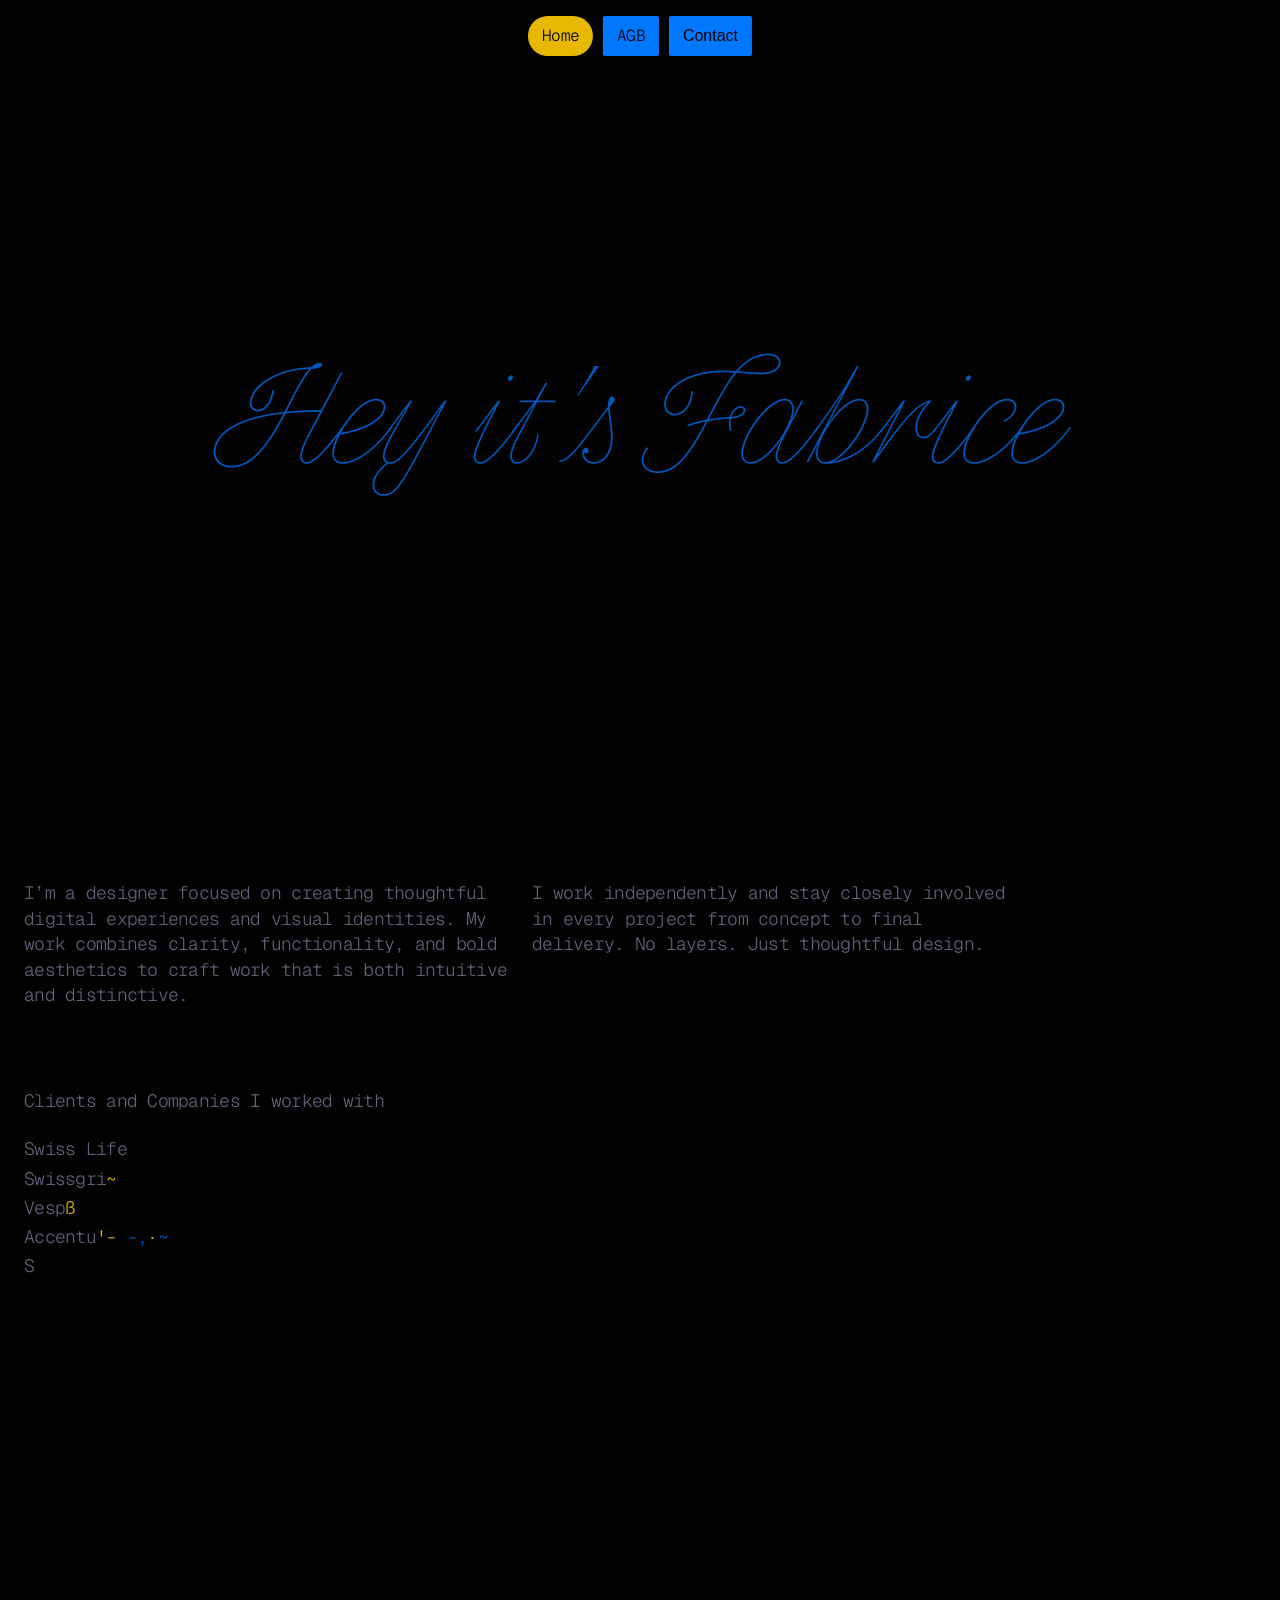
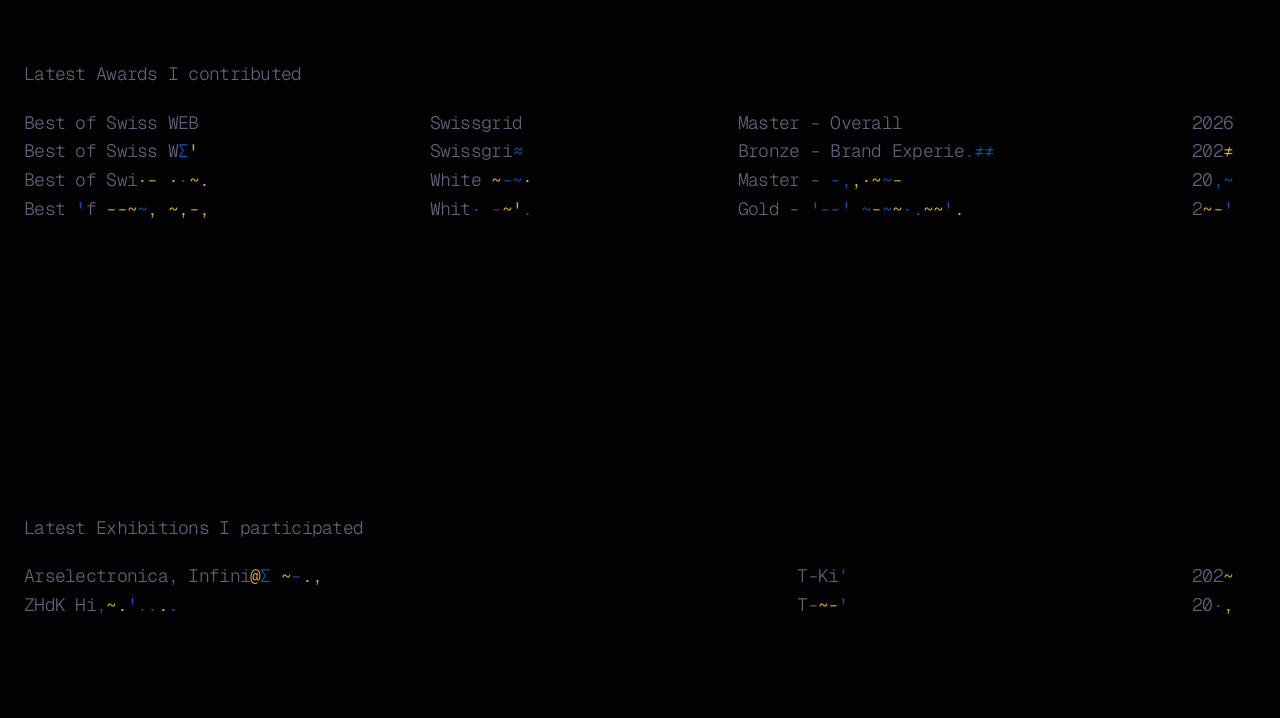
==== index.html @ 06044768 "Add files via upload" ====
<!DOCTYPE html>
<html lang="en" class="no-js">
  <head>
    <meta charset="UTF-8" />
    <meta name="viewport" content="width=device-width, initial-scale=1.0" />
    <title>Fabrice</title>
    <script>
      document.documentElement.classList.remove("no-js");
      document.documentElement.classList.add("js-enabled");
    </script>
    <link rel="stylesheet" href="styles.css" />
  </head>
  <body>
    <nav class="site-nav" aria-label="Primary">
      <a class="site-nav__link site-nav__link--active" href="index.html" aria-current="page"><span class="site-nav__label">Home</span></a>
      <a class="site-nav__link" href="agb.html"><span class="site-nav__label">AGB</span></a>
      <button class="site-nav__link site-nav__link--button" type="button" data-contact-open aria-haspopup="dialog" aria-controls="contact-overlay"><span class="site-nav__label">Contact</span></button>
    </nav>
    <div class="contact-overlay" id="contact-overlay" hidden>
      <div class="contact-overlay__backdrop" data-contact-close></div>
      <section class="contact-panel" role="dialog" aria-modal="true" aria-labelledby="contact-title">
        <div class="contact-panel__group">
          <h2 class="contact-panel__title" id="contact-title">Connect via</h2>
          <a
            class="contact-item"
            href="https://www.linkedin.com"
            target="_blank"
            rel="noreferrer"
          >
            <span class="contact-item__label">LinkedIN</span>
            <span class="contact-item__icon" aria-hidden="true">
              <svg xmlns="http://www.w3.org/2000/svg" width="24" height="24" viewBox="0 0 24 24" fill="none" stroke="currentColor" stroke-width="1.5" stroke-linecap="round" stroke-linejoin="round">
                <path stroke="none" d="M0 0h24v24H0z" fill="none" />
                <path d="M8 11v5" />
                <path d="M8 8v.01" />
                <path d="M12 16v-5" />
                <path d="M16 16v-3a2 2 0 1 0 -4 0" />
                <path d="M3 7a4 4 0 0 1 4 -4h10a4 4 0 0 1 4 4v10a4 4 0 0 1 -4 4h-10a4 4 0 0 1 -4 -4l0 -10" />
              </svg>
            </span>
          </a>
        </div>
        <div class="contact-panel__group">
          <h2 class="contact-panel__title">Write via</h2>
          <button class="contact-item contact-item--button" type="button" data-copy-email data-email="fbrc.sphn@gmail.com">
            <span class="contact-item__label">fbrc.sphn@gmail.com</span>
            <span class="contact-item__icon" aria-hidden="true">
              <svg xmlns="http://www.w3.org/2000/svg" width="24" height="24" viewBox="0 0 24 24" fill="none" stroke="currentColor" stroke-width="1.5" stroke-linecap="round" stroke-linejoin="round">
                <path stroke="none" d="M0 0h24v24H0z" fill="none" />
                <path d="M7 9.667a2.667 2.667 0 0 1 2.667 -2.667h8.666a2.667 2.667 0 0 1 2.667 2.667v8.666a2.667 2.667 0 0 1 -2.667 2.667h-8.666a2.667 2.667 0 0 1 -2.667 -2.667l0 -8.666" />
                <path d="M4.012 16.737a2.005 2.005 0 0 1 -1.012 -1.737v-10c0 -1.1 .9 -2 2 -2h10c.75 0 1.158 .385 1.5 1" />
              </svg>
            </span>
          </button>
          <a class="contact-item" href="mailto:fbrc.sphn@gmail.com">
            <span class="contact-item__label">Mail client</span>
            <span class="contact-item__icon" aria-hidden="true">
              <svg xmlns="http://www.w3.org/2000/svg" width="24" height="24" viewBox="0 0 24 24" fill="none" stroke="currentColor" stroke-width="1.5" stroke-linecap="round" stroke-linejoin="round">
                <path stroke="none" d="M0 0h24v24H0z" fill="none" />
                <path d="M3 7a2 2 0 0 1 2 -2h14a2 2 0 0 1 2 2v10a2 2 0 0 1 -2 2h-14a2 2 0 0 1 -2 -2v-10" />
                <path d="M3 7l9 6l9 -6" />
              </svg>
            </span>
          </a>
        </div>
      </section>
    </div>
    <main class="page-shell">
      <section class="hero" aria-labelledby="hero-title">
        <div class="hero-media-frame">
          <video
            id="hero-video"
            class="hero-video"
            autoplay
            muted
            playsinline
            loop
            preload="auto"
          >
            <source src="assets/media/hero.video.mp4" type="video/mp4" />
          </video>
          <canvas
            id="hero-raster"
            class="hero-raster"
            width="450"
            height="450"
            aria-hidden="true"
          ></canvas>
          <h1
            class="hero-title"
            id="hero-title"
            data-text="Hey it's Fabrice"
          >
            <span class="hero-title__main" data-text="Hey it's Fabrice">Hey it&apos;s Fabrice</span>
          </h1>
        </div>
      </section>

      <section class="intro-grid glow-section" aria-label="Introduction">
        <p>
          I’m a designer focused on creating thoughtful digital experiences and
          visual identities. My work combines clarity, functionality, and bold
          aesthetics to craft work that is both intuitive and distinctive.
        </p>
        <p>
          I work independently and stay closely involved in every project from
          concept to final delivery. No layers. Just thoughtful design.
        </p>
      </section>

      <section class="list-section glow-section" aria-labelledby="clients-title">
        <h2 id="clients-title">Clients and Companies I worked with</h2>
        <div class="single-column-list">
          <p>Swiss Life</p>
          <p>Swissgrid</p>
          <p>Vespa</p>
          <p>Accenture Song</p>
          <p>Sonntagszeitung</p>
          <p>Grand Resort Bad Ragaz</p>
          <p>Swissgrid</p>
          <p>Audi</p>
          <p>Zurich Insurance</p>
          <p>Oris</p>
          <p>Stadt Zürich</p>
          <p>POW</p>
          <p>Ensoy</p>
          <p>FC BASEL</p>
          <p>Zürich Film Festival</p>
        </div>
      </section>

      <section class="list-section glow-section" aria-labelledby="awards-title">
        <h2 id="awards-title">Latest Awards I contributed</h2>
        <div class="awards-table" role="table" aria-label="Awards">
          <div class="table-row" role="row">
            <span role="cell">Best of Swiss WEB</span>
            <span role="cell">Swissgrid</span>
            <span role="cell">Master - Overall</span>
            <span role="cell">2026</span>
          </div>
          <div class="table-row" role="row">
            <span role="cell">Best of Swiss WEB</span>
            <span role="cell">Swissgrid</span>
            <span role="cell">Bronze - Brand Experience</span>
            <span role="cell">2026</span>
          </div>
          <div class="table-row" role="row">
            <span role="cell">Best of Swiss Apps</span>
            <span role="cell">White Risk</span>
            <span role="cell">Master - Overall</span>
            <span role="cell">2025</span>
          </div>
          <div class="table-row" role="row">
            <span role="cell">Best of Swiss Apps</span>
            <span role="cell">White Risk</span>
            <span role="cell">Gold - User Experience</span>
            <span role="cell">2025</span>
          </div>
          <div class="table-row" role="row">
            <span role="cell">Best of Swiss WEB</span>
            <span role="cell">Swiss Life</span>
            <span role="cell">Silver - Productivity</span>
            <span role="cell">2025</span>
          </div>
          <div class="table-row" role="row">
            <span role="cell">Best of Swiss WEB</span>
            <span role="cell">Swiss Life</span>
            <span role="cell">Silver - Marketing</span>
            <span role="cell">2025</span>
          </div>
          <div class="table-row" role="row">
            <span role="cell">Best of Swiss WEB</span>
            <span role="cell">Retail Central CX</span>
            <span role="cell">Gold - Digital Commerce</span>
            <span role="cell">2023</span>
          </div>
          <div class="table-row" role="row">
            <span role="cell">Best of Swiss Apps</span>
            <span role="cell">Vespa</span>
            <span role="cell">Bronze - User Experience</span>
            <span role="cell">2020</span>
          </div>
          <div class="table-row" role="row">
            <span role="cell">Best of Swiss Apps</span>
            <span role="cell">Vespa</span>
            <span role="cell">Bronze - Business Impact</span>
            <span role="cell">2020</span>
          </div>
          <div class="table-row" role="row">
            <span role="cell">Best of Swiss WEB</span>
            <span role="cell">Vespa</span>
            <span role="cell">Bronze - Digital Commerce</span>
            <span role="cell">2020</span>
          </div>
          <div class="table-row" role="row">
            <span role="cell">Best of Swiss WEB</span>
            <span role="cell">Vespa</span>
            <span role="cell">Bronze - Business</span>
            <span role="cell">2020</span>
          </div>
        </div>
      </section>

      <section class="list-section glow-section" aria-labelledby="exhibitions-title">
        <h2 id="exhibitions-title">Latest Exhibitions I participated</h2>
        <div class="awards-table awards-table--compact" role="table" aria-label="Exhibitions">
          <div class="table-row table-row--three" role="row">
            <span role="cell">Arselectronica, Infinite Nows</span>
            <span role="cell">T-Kit</span>
            <span role="cell">2021</span>
          </div>
          <div class="table-row table-row--three" role="row">
            <span role="cell">ZHdK Highlights</span>
            <span role="cell">T-Kit</span>
            <span role="cell">2020</span>
          </div>
        </div>
      </section>
    </main>
    <script src="script.js"></script>
  </body>
</html>
---- styles.css ----
@font-face {
  font-family: "Pencerio";
  src: url("assets/fonts/Pencerio-Hairline.otf") format("opentype");
  font-weight: 300;
  font-style: normal;
  font-display: swap;
}

@font-face {
  font-family: "Geist Mono";
  src: url("assets/fonts/GeistMono[wght].ttf") format("truetype");
  font-weight: 100 900;
  font-style: normal;
  font-display: swap;
}

:root {
  --bg: #020202;
  --fg: #65617d;
  --accent: #0077ff;
  --muted: rgba(101, 97, 125, 0.4);
  --hero-size: 450px;
  --layout-width: min(100%, 92rem);
  --hero-title-size: clamp(3.8rem, 10vw, 9.5rem);
  --hero-title-size-mobile: clamp(2.9rem, 13vw, 6rem);
}

* {
  box-sizing: border-box;
}

html {
  scroll-behavior: smooth;
  overflow-x: clip;
}

body {
  margin: 0;
  min-height: 100vh;
  overflow-x: hidden;
  background:
    radial-gradient(circle at top, rgba(8, 8, 8, 0.18), transparent 38%),
    var(--bg);
  color: var(--fg);
  font-family: "Geist Mono", monospace;
  font-size: 18px;
  font-weight: 300;
  line-height: 1.42;
  letter-spacing: -0.04em;
}

.site-nav {
  position: fixed;
  top: 16px;
  left: 50%;
  z-index: 40;
  display: flex;
  gap: 10px;
  transform: translateX(-50%);
}

.site-nav__link {
  appearance: none;
  border: 0;
  background: transparent;
  cursor: pointer;
  position: relative;
  display: inline-flex;
  align-items: center;
  justify-content: center;
  height: 40px;
  min-width: 40px;
  padding: 0;
  color: #020202;
  font-size: 16px;
  font-weight: 300;
  line-height: 1;
  text-decoration: none;
  isolation: isolate;
  transition:
    transform 420ms cubic-bezier(0.22, 1, 0.36, 1);
}

.site-nav__link::before {
  content: "";
  position: absolute;
  inset: 0;
  z-index: -1;
  border-radius: 2px;
  background: #0077ff;
  pointer-events: none;
  transition:
    background-color 320ms cubic-bezier(0.22, 1, 0.36, 1),
    border-radius 420ms cubic-bezier(0.22, 1, 0.36, 1),
    transform 420ms cubic-bezier(0.22, 1, 0.36, 1);
}

.site-nav__label {
  display: inline-flex;
  align-items: center;
  justify-content: center;
  height: 40px;
  padding: 0 14px;
  white-space: nowrap;
}

.site-nav__link:hover::before,
.site-nav__link:focus-visible::before {
  background: #0059c0;
  border-radius: 1000px;
  transform: scale(1.02);
}

.site-nav__link--active::before,
.site-nav__link[aria-current="page"]::before {
  background: #e6b900;
  border-radius: 1000px;
  transform: none;
}

.site-nav__link:focus-visible {
  outline: none;
}

.contact-overlay[hidden] {
  display: none;
}

.contact-overlay {
  position: fixed;
  inset: 0;
  z-index: 120;
  display: grid;
  place-items: center;
}

.contact-overlay__backdrop {
  position: absolute;
  inset: 0;
  background: rgba(2, 2, 2, 0.22);
  backdrop-filter: blur(24px);
  -webkit-backdrop-filter: blur(24px);
}

.contact-panel {
  position: relative;
  z-index: 1;
  width: min(calc(100vw - 2rem), 53rem);
  padding: 1.75rem;
  border-radius: 1.75rem;
  background: rgba(20, 20, 20, 0.92);
  box-shadow: 0 1.5rem 4rem rgba(0, 0, 0, 0.34);
}

.contact-panel__group + .contact-panel__group {
  margin-top: 2.2rem;
}

.contact-panel__title {
  margin: 0 0 1rem;
  color: rgba(101, 97, 125, 0.7);
  font-size: 1em;
  font-weight: 300;
}

.contact-item {
  width: 100%;
  display: flex;
  align-items: center;
  justify-content: space-between;
  gap: 1rem;
  padding: 1.2rem 1.35rem;
  border-radius: 0.45rem;
  border: 0;
  background: transparent;
  color: var(--fg);
  font: inherit;
  text-decoration: none;
  text-align: left;
  cursor: pointer;
  transition:
    color 220ms cubic-bezier(0.22, 1, 0.36, 1),
    background-color 220ms cubic-bezier(0.22, 1, 0.36, 1);
}

.contact-item + .contact-item {
  margin-top: 0.7rem;
}

.contact-item__label {
  min-width: 0;
}

.contact-item__icon {
  flex: 0 0 auto;
  width: 3rem;
  height: 3rem;
  display: inline-flex;
  align-items: center;
  justify-content: center;
  border-radius: 0.35rem;
  color: var(--fg);
  transition:
    color 220ms cubic-bezier(0.22, 1, 0.36, 1),
    background-color 220ms cubic-bezier(0.22, 1, 0.36, 1),
    filter 220ms cubic-bezier(0.22, 1, 0.36, 1);
}

.contact-item__icon svg {
  width: 24px;
  height: 24px;
  display: block;
}

.contact-item:hover,
.contact-item:focus-visible {
  color: #0077ff;
  outline: none;
}

.contact-item:hover .contact-item__icon,
.contact-item:focus-visible .contact-item__icon {
  color: #020202;
  background: #0077ff;
  filter: invert(1);
}

.contact-item--copied .contact-item__icon {
  color: #020202;
  background: #0077ff;
  filter: invert(1);
}

.page-shell {
  width: var(--layout-width);
  margin: 0 auto;
  padding: 5.5rem 1.5rem 0.5rem;
  overflow-x: clip;
}

.page-shell--legal {
  max-width: 100rem;
  overflow: visible;
  overflow-x: visible;
}

.hero {
  position: relative;
  min-height: min(56vw, 43rem);
  display: grid;
  place-items: center;
  margin-bottom: 6.5rem;
  overflow: visible;
}

.hero-media-frame {
  position: relative;
  width: min(100%, 72rem);
  min-height: min(54vw, 41rem);
  display: grid;
  place-items: center;
  overflow: visible;
}

.hero-video {
  position: absolute;
  inset: 0;
  margin: auto;
  width: var(--hero-size);
  height: var(--hero-size);
  z-index: 1;
  object-fit: cover;
  object-position: center;
  opacity: 0.001;
  pointer-events: none;
}

.hero-raster {
  position: absolute;
  inset: 0;
  margin: auto;
  width: var(--hero-size);
  height: var(--hero-size);
  z-index: 2;
  display: block;
  background: transparent;
  pointer-events: auto;
}

.hero-media-frame.has-video-fallback .hero-video {
  opacity: 1;
}

.hero-media-frame.has-video-fallback .hero-raster {
  opacity: 0;
}

.hero-title {
  position: relative;
  z-index: 3;
  margin: 0;
  display: inline-block;
  color: var(--accent);
  font-family: "Pencerio", cursive;
  font-size: var(--hero-title-size);
  font-weight: 300;
  line-height: 1.04;
  text-align: center;
  letter-spacing: 0;
  white-space: nowrap;
  padding: 0.18em 0.16em 0.22em;
  transform: translate3d(0, calc(-0.55rem + var(--title-parallax, 0px)), 0);
  transform-origin: center center;
  overflow: visible;
}

.is-firefox {
  --hero-title-size: clamp(3.58rem, 9.45vw, 8.95rem);
  --hero-title-size-mobile: clamp(2.72rem, 12.15vw, 5.52rem);
}

.js-enabled .hero-title {
  opacity: 0;
}

.js-enabled .hero-title.is-title-ready {
  opacity: 1;
}

.hero-title__main {
  position: relative;
  display: inline-block;
  white-space: inherit;
  color: var(--accent);
  overflow: visible;
}

.hero-title__char {
  display: inline;
  opacity: 1;
  color: var(--accent);
  line-height: inherit;
  overflow: visible;
  text-shadow: 0 0 0 transparent;
}

.hero-title__char--space {
  display: inline;
}

.hero-title__edgepad {
  display: inline-block;
  width: 0.42em;
  opacity: 0;
  pointer-events: none;
}

.hero-title.is-char-animating .hero-title__char {
  animation: hero-title-char-reveal 0.9s cubic-bezier(0.18, 0.92, 0.22, 1) both;
  animation-delay: calc(160ms + (var(--char-index, 0) * 82ms));
}

@keyframes hero-title-char-reveal {
  0% {
    opacity: 0;
    color: #e6b900;
    text-shadow: 0 0 0.7rem rgba(230, 185, 0, 0.52);
  }

  24% {
    opacity: 1;
    color: #e6b900;
    text-shadow: 0 0 1rem rgba(230, 185, 0, 0.68);
  }

  58% {
    opacity: 1;
    color: #d700e6;
    text-shadow: 0 0 0.8rem rgba(215, 0, 230, 0.4);
  }

  100% {
    opacity: 1;
    color: #0059c0;
    text-shadow: 0 0 0 transparent;
  }
}


.intro-grid,
.list-section {
  width: 100%;
}

.intro-grid {
  display: grid;
  grid-template-columns: repeat(2, minmax(0, 1fr));
  gap: 24px;
  margin-bottom: 5rem;
  max-width: 62rem;
}

.intro-grid p,
.single-column-list p,
.table-row span,
.list-section h2 {
  margin: 0;
}

.list-section {
  margin-bottom: 5.75rem;
}

.list-section h2,
.list-section p,
.table-row span {
  color: var(--fg);
}

.list-section h2 {
  mix-blend-mode: normal;
}

.list-section h2 {
  margin-bottom: 1.45rem;
  color: var(--fg);
  font-size: 1em;
  font-weight: 300;
}

.single-column-list {
  display: grid;
  gap: 0.22rem;
}

.awards-table {
  display: grid;
  gap: 0.2rem;
}

.table-row {
  display: grid;
  grid-template-columns: minmax(15rem, 1.2fr) minmax(11rem, 0.9fr) minmax(17rem, 1.35fr) 4rem;
  gap: 1rem;
  align-items: baseline;
}

.table-row--three {
  grid-template-columns: minmax(18rem, 1.4fr) minmax(7rem, 0.7fr) 4rem;
}

.table-row--head {
  color: var(--muted);
  margin-bottom: 0.4rem;
}

.legal-layout {
  display: block;
}

.legal-sidebar {
  position: fixed;
  top: 88px;
  left: max(24px, calc(50% - 50rem + 1.5rem));
  width: 340px;
}

.legal-sidebar__inner {
  display: grid;
  gap: 1rem;
}

.legal-sidebar__inner a {
  color: var(--fg);
  text-decoration: none;
  transition: color 180ms ease;
}

.legal-sidebar__inner a:hover {
  color: #0077ff;
}

.legal-content {
  max-width: 72rem;
  margin-left: calc(340px + 80px);
}

.legal-header {
  margin-bottom: 3rem;
}

.legal-header h1,
.legal-section h2,
.legal-section h3 {
  margin: 0;
  font-size: 1em;
  font-weight: 300;
}

.legal-section {
  margin-bottom: 3rem;
  scroll-margin-top: 96px;
}

.legal-section h2 {
  margin-bottom: 1rem;
}

.legal-section h3 {
  margin: 1.75rem 0 0.8rem;
}

.legal-section p {
  margin: 0 0 0.85rem;
  max-width: 70ch;
}

.legal-section ul {
  margin: 0 0 1rem;
  padding: 0;
  max-width: 70ch;
  list-style: none;
}

.legal-section li {
  margin: 0 0 0.45rem;
}

@media (max-width: 1100px) {
  :root {
    --hero-size: min(450px, 52vw);
  }

  body {
    font-size: 18px;
  }

  .table-row {
    grid-template-columns: minmax(14rem, 1.2fr) minmax(10rem, 0.8fr) minmax(13rem, 1fr) 4rem;
  }

  .legal-layout {
    display: block;
  }

  .legal-sidebar {
    left: 24px;
    width: 11.5rem;
  }

  .legal-content {
    margin-left: calc(11.5rem + 3rem);
  }
}

@media (max-width: 840px) {
  :root {
    --hero-size: min(450px, 78vw);
  }

  .page-shell {
    padding: 2rem 1rem 6.5rem;
  }

  .page-shell,
  .page-shell--legal {
    padding-top: 5rem;
  }

  .site-nav {
    top: auto;
    bottom: 24px;
  }

  .hero {
    min-height: calc(100svh - 8.5rem);
    margin-bottom: 4rem;
    align-items: center;
  }

  .hero-media-frame {
    width: 100%;
    min-height: 100%;
    display: grid;
    grid-template-areas:
      "media"
      "title";
    justify-items: center;
    align-content: center;
    align-items: center;
    gap: 1.25rem;
  }

  .hero-video,
  .hero-raster {
    position: relative;
    inset: auto;
    grid-area: media;
  }

  .hero-title {
    grid-area: title;
    position: relative;
    z-index: 3;
    width: 100%;
    font-size: var(--hero-title-size-mobile);
    white-space: normal;
    max-width: 100%;
    line-height: 1;
    text-align: center;
    padding: 0.16em 0.14em 0.2em;
    transform: none;
  }

  .hero-title__main {
    display: block;
    width: 100%;
    text-align: center;
  }

  .intro-grid {
    grid-template-columns: 1fr;
    gap: 1.5rem;
  }

  .table-row,
  .table-row--three {
    grid-template-columns: 1fr;
    gap: 0.15rem;
    margin-bottom: 1rem;
  }

  .table-row--head {
    display: none;
  }

  .legal-layout {
    display: block;
  }

  .legal-content {
    margin-left: 0;
  }

  .legal-sidebar__inner {
    position: static;
    gap: 0.6rem;
  }

  .legal-sidebar {
    position: relative;
    left: auto;
    top: auto;
    width: auto;
  }
}
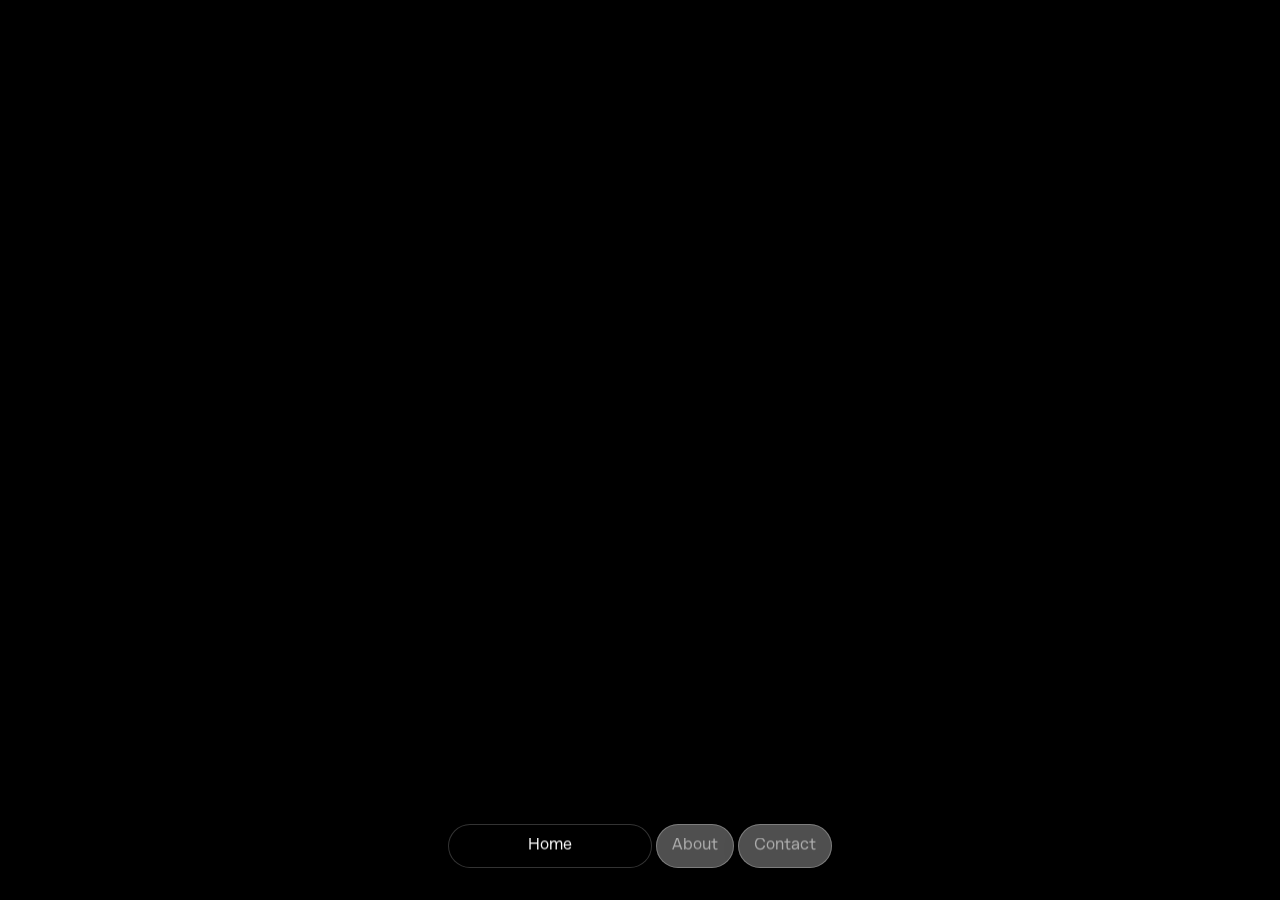
==== commit cf03a6fd: "Add files via upload" ====
--- a/index.html
+++ b/index.html
@@ -1,222 +1,160 @@
 <!DOCTYPE html>
-<html lang="en" class="no-js">
+<html lang="en">
   <head>
     <meta charset="UTF-8" />
     <meta name="viewport" content="width=device-width, initial-scale=1.0" />
-    <title>Fabrice</title>
-    <script>
-      document.documentElement.classList.remove("no-js");
-      document.documentElement.classList.add("js-enabled");
-    </script>
-    <link rel="stylesheet" href="styles.css" />
+    <meta name="theme-color" content="#ffffff" />
+    <title>Fabrice Spahn</title>
+    <link rel="stylesheet" href="styles.css?v=20260731-33" />
   </head>
-  <body>
+  <body class="portfolio-page">
+    <main class="home-stage" aria-label="Home">
+      <div class="hero-media-frame">
+        <video
+          id="hero-video"
+          class="hero-video"
+          autoplay
+          muted
+          playsinline
+          loop
+          preload="auto"
+        >
+          <source src="assets/media/hero.video.mp4?v=20260731-2" type="video/mp4" />
+        </video>
+        <canvas id="hero-raster" class="hero-raster" aria-hidden="true"></canvas>
+      </div>
+    </main>
+
+    <section class="content-panel" id="about-panel" data-panel="about" aria-labelledby="about-title" hidden>
+      <div class="content-panel__scroller">
+        <div class="content-panel__inner">
+          <header class="intro-grid">
+            <h1 id="about-title">About</h1>
+            <div class="intro-copy">
+              <p>
+                I’m a designer focused on creating thoughtful digital experiences and
+                visual identities. My work combines clarity, functionality, and bold
+                aesthetics to craft work that is both intuitive and distinctive.
+              </p>
+              <p>
+                Alongside my independent work, I’m currently part of the team behind
+                White Risk, Switzerland’s leading avalanche and ski touring planning
+                app. I’m responsible for the app’s visual identity and design system,
+                while also shaping the user experience and user flows to make complex
+                information accessible and easy to navigate.
+              </p>
+              <p>
+                I work independently and stay closely involved in every project from
+                concept to final delivery. No layers. Just thoughtful design.
+              </p>
+            </div>
+          </header>
+
+          <section class="info-section" aria-labelledby="clients-title">
+            <h2 id="clients-title">Clients and Companies</h2>
+            <div class="single-column-list">
+              <p>Swiss Life</p>
+              <p>Swissgrid</p>
+              <p>Vespa</p>
+              <p>Accenture Song</p>
+              <p>Sonntagszeitung</p>
+              <p>Grand Resort Bad Ragaz</p>
+              <p>Audi</p>
+              <p>Zurich Insurance</p>
+              <p>Oris</p>
+              <p>Stadt Zürich</p>
+              <p>POW</p>
+              <p>Ensoy</p>
+              <p>FC Basel</p>
+              <p>Zürich Film Festival</p>
+            </div>
+          </section>
+
+          <section class="info-section" aria-labelledby="awards-title">
+            <h2 id="awards-title">Awards</h2>
+            <div class="data-list" role="table" aria-label="Awards">
+              <div class="data-row" role="row"><span role="cell">Best of Swiss Web</span><span role="cell">Swissgrid</span><span role="cell">Master — Overall</span><span role="cell">2026</span></div>
+              <div class="data-row" role="row"><span role="cell">Best of Swiss Web</span><span role="cell">Swissgrid</span><span role="cell">Bronze — Brand Experience</span><span role="cell">2026</span></div>
+              <div class="data-row" role="row"><span role="cell">Best of Swiss Apps</span><span role="cell">White Risk</span><span role="cell">Master — Overall</span><span role="cell">2025</span></div>
+              <div class="data-row" role="row"><span role="cell">Best of Swiss Apps</span><span role="cell">White Risk</span><span role="cell">Gold — User Experience</span><span role="cell">2025</span></div>
+              <div class="data-row" role="row"><span role="cell">Best of Swiss Web</span><span role="cell">Swiss Life</span><span role="cell">Silver — Productivity</span><span role="cell">2025</span></div>
+              <div class="data-row" role="row"><span role="cell">Best of Swiss Web</span><span role="cell">Swiss Life</span><span role="cell">Silver — Marketing</span><span role="cell">2025</span></div>
+              <div class="data-row" role="row"><span role="cell">Best of Swiss Web</span><span role="cell">Retail Central CX</span><span role="cell">Gold — Digital Commerce</span><span role="cell">2023</span></div>
+              <div class="data-row" role="row"><span role="cell">Best of Swiss Apps</span><span role="cell">Vespa</span><span role="cell">Bronze — User Experience</span><span role="cell">2020</span></div>
+              <div class="data-row" role="row"><span role="cell">Best of Swiss Apps</span><span role="cell">Vespa</span><span role="cell">Bronze — Business Impact</span><span role="cell">2020</span></div>
+              <div class="data-row" role="row"><span role="cell">Best of Swiss Web</span><span role="cell">Vespa</span><span role="cell">Bronze — Digital Commerce</span><span role="cell">2020</span></div>
+              <div class="data-row" role="row"><span role="cell">Best of Swiss Web</span><span role="cell">Vespa</span><span role="cell">Bronze — Business</span><span role="cell">2020</span></div>
+            </div>
+          </section>
+
+          <section class="info-section" aria-labelledby="exhibitions-title">
+            <h2 id="exhibitions-title">Exhibitions</h2>
+            <div class="data-list" role="table" aria-label="Exhibitions">
+              <div class="data-row data-row--three" role="row"><span role="cell">Ars Electronica, Infinite Nows</span><span role="cell">T-Kit</span><span role="cell">2021</span></div>
+              <div class="data-row data-row--three" role="row"><span role="cell">ZHdK Highlights</span><span role="cell">T-Kit</span><span role="cell">2020</span></div>
+            </div>
+          </section>
+        </div>
+      </div>
+    </section>
+
+    <section class="content-panel content-panel--legal" id="legal-panel" data-panel="legal" aria-label="General Terms and Conditions" hidden>
+      <iframe class="legal-frame" src="agb.html" title="General Terms and Conditions"></iframe>
+    </section>
+
+    <section class="content-panel" id="contact-panel" data-panel="contact" aria-labelledby="contact-title" hidden>
+      <div class="content-panel__scroller">
+        <div class="content-panel__inner">
+          <section class="contact-grid">
+            <h1 id="contact-title">Contact</h1>
+            <div class="contact-details">
+              <div class="contact-email">
+                <a href="mailto:fbrc.sphn@gmail.com">fbrc.sphn@gmail.com</a>
+                <button
+                  class="contact-copy"
+                  type="button"
+                  data-copy-email
+                  data-email="fbrc.sphn@gmail.com"
+                  aria-live="polite"
+                >
+                  <span data-copy-feedback>Copy email</span>
+                </button>
+              </div>
+              <a href="https://www.linkedin.com/in/fbrc/" target="_blank" rel="noreferrer">LinkedIn</a>
+              <a href="https://www.instagram.com/fbrices/" target="_blank" rel="noreferrer">Instagram</a>
+            </div>
+          </section>
+        </div>
+      </div>
+    </section>
+
+    <div class="cursor-pill" data-cursor-pill aria-hidden="true">
+      Klick me <span data-cursor-expression>:-)</span>
+    </div>
+
     <nav class="site-nav" aria-label="Primary">
-      <a class="site-nav__link site-nav__link--active" href="index.html" aria-current="page"><span class="site-nav__label">Home</span></a>
-      <a class="site-nav__link" href="agb.html"><span class="site-nav__label">AGB</span></a>
-      <button class="site-nav__link site-nav__link--button" type="button" data-contact-open aria-haspopup="dialog" aria-controls="contact-overlay"><span class="site-nav__label">Contact</span></button>
+      <button class="site-nav__link is-active" type="button" data-view="home" aria-pressed="true" aria-label="Home">
+        <span class="site-nav__label" aria-hidden="true">
+          <span class="site-nav__label-track"><span>Home</span><span>Home</span></span>
+        </span>
+      </button>
+      <button class="site-nav__link" type="button" data-view="about" aria-pressed="false" aria-label="About">
+        <span class="site-nav__label" aria-hidden="true">
+          <span class="site-nav__label-track"><span>About</span><span>About</span></span>
+        </span>
+      </button>
+      <button class="site-nav__link" type="button" data-view="legal" aria-pressed="false" aria-label="AGB">
+        <span class="site-nav__label" aria-hidden="true">
+          <span class="site-nav__label-track"><span>AGB</span><span>AGB</span></span>
+        </span>
+      </button>
+      <button class="site-nav__link" type="button" data-view="contact" aria-pressed="false" aria-label="Contact">
+        <span class="site-nav__label" aria-hidden="true">
+          <span class="site-nav__label-track"><span>Contact</span><span>Contact</span></span>
+        </span>
+      </button>
     </nav>
-    <div class="contact-overlay" id="contact-overlay" hidden>
-      <div class="contact-overlay__backdrop" data-contact-close></div>
-      <section class="contact-panel" role="dialog" aria-modal="true" aria-labelledby="contact-title">
-        <div class="contact-panel__group">
-          <h2 class="contact-panel__title" id="contact-title">Connect via</h2>
-          <a
-            class="contact-item"
-            href="https://www.linkedin.com"
-            target="_blank"
-            rel="noreferrer"
-          >
-            <span class="contact-item__label">LinkedIN</span>
-            <span class="contact-item__icon" aria-hidden="true">
-              <svg xmlns="http://www.w3.org/2000/svg" width="24" height="24" viewBox="0 0 24 24" fill="none" stroke="currentColor" stroke-width="1.5" stroke-linecap="round" stroke-linejoin="round">
-                <path stroke="none" d="M0 0h24v24H0z" fill="none" />
-                <path d="M8 11v5" />
-                <path d="M8 8v.01" />
-                <path d="M12 16v-5" />
-                <path d="M16 16v-3a2 2 0 1 0 -4 0" />
-                <path d="M3 7a4 4 0 0 1 4 -4h10a4 4 0 0 1 4 4v10a4 4 0 0 1 -4 4h-10a4 4 0 0 1 -4 -4l0 -10" />
-              </svg>
-            </span>
-          </a>
-        </div>
-        <div class="contact-panel__group">
-          <h2 class="contact-panel__title">Write via</h2>
-          <button class="contact-item contact-item--button" type="button" data-copy-email data-email="fbrc.sphn@gmail.com">
-            <span class="contact-item__label">fbrc.sphn@gmail.com</span>
-            <span class="contact-item__icon" aria-hidden="true">
-              <svg xmlns="http://www.w3.org/2000/svg" width="24" height="24" viewBox="0 0 24 24" fill="none" stroke="currentColor" stroke-width="1.5" stroke-linecap="round" stroke-linejoin="round">
-                <path stroke="none" d="M0 0h24v24H0z" fill="none" />
-                <path d="M7 9.667a2.667 2.667 0 0 1 2.667 -2.667h8.666a2.667 2.667 0 0 1 2.667 2.667v8.666a2.667 2.667 0 0 1 -2.667 2.667h-8.666a2.667 2.667 0 0 1 -2.667 -2.667l0 -8.666" />
-                <path d="M4.012 16.737a2.005 2.005 0 0 1 -1.012 -1.737v-10c0 -1.1 .9 -2 2 -2h10c.75 0 1.158 .385 1.5 1" />
-              </svg>
-            </span>
-          </button>
-          <a class="contact-item" href="mailto:fbrc.sphn@gmail.com">
-            <span class="contact-item__label">Mail client</span>
-            <span class="contact-item__icon" aria-hidden="true">
-              <svg xmlns="http://www.w3.org/2000/svg" width="24" height="24" viewBox="0 0 24 24" fill="none" stroke="currentColor" stroke-width="1.5" stroke-linecap="round" stroke-linejoin="round">
-                <path stroke="none" d="M0 0h24v24H0z" fill="none" />
-                <path d="M3 7a2 2 0 0 1 2 -2h14a2 2 0 0 1 2 2v10a2 2 0 0 1 -2 2h-14a2 2 0 0 1 -2 -2v-10" />
-                <path d="M3 7l9 6l9 -6" />
-              </svg>
-            </span>
-          </a>
-        </div>
-      </section>
-    </div>
-    <main class="page-shell">
-      <section class="hero" aria-labelledby="hero-title">
-        <div class="hero-media-frame">
-          <video
-            id="hero-video"
-            class="hero-video"
-            autoplay
-            muted
-            playsinline
-            loop
-            preload="auto"
-          >
-            <source src="assets/media/hero.video.mp4" type="video/mp4" />
-          </video>
-          <canvas
-            id="hero-raster"
-            class="hero-raster"
-            width="450"
-            height="450"
-            aria-hidden="true"
-          ></canvas>
-          <h1
-            class="hero-title"
-            id="hero-title"
-            data-text="Hey it's Fabrice"
-          >
-            <span class="hero-title__main" data-text="Hey it's Fabrice">Hey it&apos;s Fabrice</span>
-          </h1>
-        </div>
-      </section>
 
-      <section class="intro-grid glow-section" aria-label="Introduction">
-        <p>
-          I’m a designer focused on creating thoughtful digital experiences and
-          visual identities. My work combines clarity, functionality, and bold
-          aesthetics to craft work that is both intuitive and distinctive.
-        </p>
-        <p>
-          I work independently and stay closely involved in every project from
-          concept to final delivery. No layers. Just thoughtful design.
-        </p>
-      </section>
-
-      <section class="list-section glow-section" aria-labelledby="clients-title">
-        <h2 id="clients-title">Clients and Companies I worked with</h2>
-        <div class="single-column-list">
-          <p>Swiss Life</p>
-          <p>Swissgrid</p>
-          <p>Vespa</p>
-          <p>Accenture Song</p>
-          <p>Sonntagszeitung</p>
-          <p>Grand Resort Bad Ragaz</p>
-          <p>Swissgrid</p>
-          <p>Audi</p>
-          <p>Zurich Insurance</p>
-          <p>Oris</p>
-          <p>Stadt Zürich</p>
-          <p>POW</p>
-          <p>Ensoy</p>
-          <p>FC BASEL</p>
-          <p>Zürich Film Festival</p>
-        </div>
-      </section>
-
-      <section class="list-section glow-section" aria-labelledby="awards-title">
-        <h2 id="awards-title">Latest Awards I contributed</h2>
-        <div class="awards-table" role="table" aria-label="Awards">
-          <div class="table-row" role="row">
-            <span role="cell">Best of Swiss WEB</span>
-            <span role="cell">Swissgrid</span>
-            <span role="cell">Master - Overall</span>
-            <span role="cell">2026</span>
-          </div>
-          <div class="table-row" role="row">
-            <span role="cell">Best of Swiss WEB</span>
-            <span role="cell">Swissgrid</span>
-            <span role="cell">Bronze - Brand Experience</span>
-            <span role="cell">2026</span>
-          </div>
-          <div class="table-row" role="row">
-            <span role="cell">Best of Swiss Apps</span>
-            <span role="cell">White Risk</span>
-            <span role="cell">Master - Overall</span>
-            <span role="cell">2025</span>
-          </div>
-          <div class="table-row" role="row">
-            <span role="cell">Best of Swiss Apps</span>
-            <span role="cell">White Risk</span>
-            <span role="cell">Gold - User Experience</span>
-            <span role="cell">2025</span>
-          </div>
-          <div class="table-row" role="row">
-            <span role="cell">Best of Swiss WEB</span>
-            <span role="cell">Swiss Life</span>
-            <span role="cell">Silver - Productivity</span>
-            <span role="cell">2025</span>
-          </div>
-          <div class="table-row" role="row">
-            <span role="cell">Best of Swiss WEB</span>
-            <span role="cell">Swiss Life</span>
-            <span role="cell">Silver - Marketing</span>
-            <span role="cell">2025</span>
-          </div>
-          <div class="table-row" role="row">
-            <span role="cell">Best of Swiss WEB</span>
-            <span role="cell">Retail Central CX</span>
-            <span role="cell">Gold - Digital Commerce</span>
-            <span role="cell">2023</span>
-          </div>
-          <div class="table-row" role="row">
-            <span role="cell">Best of Swiss Apps</span>
-            <span role="cell">Vespa</span>
-            <span role="cell">Bronze - User Experience</span>
-            <span role="cell">2020</span>
-          </div>
-          <div class="table-row" role="row">
-            <span role="cell">Best of Swiss Apps</span>
-            <span role="cell">Vespa</span>
-            <span role="cell">Bronze - Business Impact</span>
-            <span role="cell">2020</span>
-          </div>
-          <div class="table-row" role="row">
-            <span role="cell">Best of Swiss WEB</span>
-            <span role="cell">Vespa</span>
-            <span role="cell">Bronze - Digital Commerce</span>
-            <span role="cell">2020</span>
-          </div>
-          <div class="table-row" role="row">
-            <span role="cell">Best of Swiss WEB</span>
-            <span role="cell">Vespa</span>
-            <span role="cell">Bronze - Business</span>
-            <span role="cell">2020</span>
-          </div>
-        </div>
-      </section>
-
-      <section class="list-section glow-section" aria-labelledby="exhibitions-title">
-        <h2 id="exhibitions-title">Latest Exhibitions I participated</h2>
-        <div class="awards-table awards-table--compact" role="table" aria-label="Exhibitions">
-          <div class="table-row table-row--three" role="row">
-            <span role="cell">Arselectronica, Infinite Nows</span>
-            <span role="cell">T-Kit</span>
-            <span role="cell">2021</span>
-          </div>
-          <div class="table-row table-row--three" role="row">
-            <span role="cell">ZHdK Highlights</span>
-            <span role="cell">T-Kit</span>
-            <span role="cell">2020</span>
-          </div>
-        </div>
-      </section>
-    </main>
-    <script src="script.js"></script>
+    <script src="script.js?v=20260731-33"></script>
   </body>
 </html>
--- a/styles.css
+++ b/styles.css
@@ -1,274 +1,93 @@
 @font-face {
-  font-family: "Pencerio";
-  src: url("assets/fonts/Pencerio-Hairline.otf") format("opentype");
-  font-weight: 300;
+  font-family: "Akzessiva Beta";
+  src:
+    url("assets/fonts/Akzessiva-Beta-Regular.woff2") format("woff2"),
+    url("assets/fonts/Akzessiva-Beta-Regular.ttf") format("truetype");
+  font-weight: 400;
   font-style: normal;
   font-display: swap;
 }
 
 @font-face {
-  font-family: "Geist Mono";
-  src: url("assets/fonts/GeistMono[wght].ttf") format("truetype");
-  font-weight: 100 900;
+  font-family: "Akzessiva Beta";
+  src: url("assets/fonts/Akzessiva-Beta-DemiBold.woff2") format("woff2");
+  font-weight: 600;
   font-style: normal;
   font-display: swap;
 }
 
+@font-face {
+  font-family: "Akzessiva Beta";
+  src: url("assets/fonts/Akzessiva-Beta-Bold.woff2") format("woff2");
+  font-weight: 700;
+  font-style: normal;
+  font-display: swap;
+}
+
 :root {
-  --bg: #020202;
-  --fg: #65617d;
-  --accent: #0077ff;
-  --muted: rgba(101, 97, 125, 0.4);
-  --hero-size: 450px;
-  --layout-width: min(100%, 92rem);
-  --hero-title-size: clamp(3.8rem, 10vw, 9.5rem);
-  --hero-title-size-mobile: clamp(2.9rem, 13vw, 6rem);
+  --background: #ffffff;
+  --text: #5b5b5b;
+  --nav-height: 44px;
+  --nav-bottom: 32px;
+  --nav-gap: 4px;
+  color-scheme: light;
 }
 
 * {
   box-sizing: border-box;
 }
 
-html {
-  scroll-behavior: smooth;
+html,
+body {
+  width: 100%;
+  min-height: 100%;
+  margin: 0;
   overflow-x: clip;
-}
-
-body {
-  margin: 0;
-  min-height: 100vh;
-  overflow-x: hidden;
-  background:
-    radial-gradient(circle at top, rgba(8, 8, 8, 0.18), transparent 38%),
-    var(--bg);
-  color: var(--fg);
-  font-family: "Geist Mono", monospace;
+  background: var(--background);
+  color: var(--text);
+  font-family: "Akzessiva Beta", Arial, sans-serif;
   font-size: 18px;
-  font-weight: 300;
-  line-height: 1.42;
-  letter-spacing: -0.04em;
-}
-
-.site-nav {
-  position: fixed;
-  top: 16px;
-  left: 50%;
-  z-index: 40;
-  display: flex;
-  gap: 10px;
-  transform: translateX(-50%);
-}
-
-.site-nav__link {
-  appearance: none;
-  border: 0;
-  background: transparent;
-  cursor: pointer;
-  position: relative;
-  display: inline-flex;
-  align-items: center;
-  justify-content: center;
-  height: 40px;
-  min-width: 40px;
-  padding: 0;
-  color: #020202;
-  font-size: 16px;
-  font-weight: 300;
-  line-height: 1;
-  text-decoration: none;
-  isolation: isolate;
-  transition:
-    transform 420ms cubic-bezier(0.22, 1, 0.36, 1);
-}
-
-.site-nav__link::before {
-  content: "";
+  font-weight: 400;
+  line-height: 1.35;
+  letter-spacing: -0.025em;
+}
+
+button,
+a {
+  font: inherit;
+}
+
+.portfolio-page {
+  height: 100svh;
+  overflow: hidden;
+  background: #000000;
+}
+
+.home-stage,
+.hero-media-frame,
+.hero-video,
+.hero-raster {
   position: absolute;
   inset: 0;
-  z-index: -1;
-  border-radius: 2px;
-  background: #0077ff;
-  pointer-events: none;
+  width: 100%;
+  height: 100%;
+}
+
+.home-stage {
+  z-index: 0;
+  overflow: hidden;
+  background: #000000;
   transition:
-    background-color 320ms cubic-bezier(0.22, 1, 0.36, 1),
-    border-radius 420ms cubic-bezier(0.22, 1, 0.36, 1),
-    transform 420ms cubic-bezier(0.22, 1, 0.36, 1);
-}
-
-.site-nav__label {
-  display: inline-flex;
-  align-items: center;
-  justify-content: center;
-  height: 40px;
-  padding: 0 14px;
-  white-space: nowrap;
-}
-
-.site-nav__link:hover::before,
-.site-nav__link:focus-visible::before {
-  background: #0059c0;
-  border-radius: 1000px;
-  transform: scale(1.02);
-}
-
-.site-nav__link--active::before,
-.site-nav__link[aria-current="page"]::before {
-  background: #e6b900;
-  border-radius: 1000px;
-  transform: none;
-}
-
-.site-nav__link:focus-visible {
-  outline: none;
-}
-
-.contact-overlay[hidden] {
-  display: none;
-}
-
-.contact-overlay {
-  position: fixed;
-  inset: 0;
-  z-index: 120;
-  display: grid;
-  place-items: center;
-}
-
-.contact-overlay__backdrop {
-  position: absolute;
-  inset: 0;
-  background: rgba(2, 2, 2, 0.22);
-  backdrop-filter: blur(24px);
-  -webkit-backdrop-filter: blur(24px);
-}
-
-.contact-panel {
-  position: relative;
-  z-index: 1;
-  width: min(calc(100vw - 2rem), 53rem);
-  padding: 1.75rem;
-  border-radius: 1.75rem;
-  background: rgba(20, 20, 20, 0.92);
-  box-shadow: 0 1.5rem 4rem rgba(0, 0, 0, 0.34);
-}
-
-.contact-panel__group + .contact-panel__group {
-  margin-top: 2.2rem;
-}
-
-.contact-panel__title {
-  margin: 0 0 1rem;
-  color: rgba(101, 97, 125, 0.7);
-  font-size: 1em;
-  font-weight: 300;
-}
-
-.contact-item {
-  width: 100%;
-  display: flex;
-  align-items: center;
-  justify-content: space-between;
-  gap: 1rem;
-  padding: 1.2rem 1.35rem;
-  border-radius: 0.45rem;
-  border: 0;
-  background: transparent;
-  color: var(--fg);
-  font: inherit;
-  text-decoration: none;
-  text-align: left;
-  cursor: pointer;
-  transition:
-    color 220ms cubic-bezier(0.22, 1, 0.36, 1),
-    background-color 220ms cubic-bezier(0.22, 1, 0.36, 1);
-}
-
-.contact-item + .contact-item {
-  margin-top: 0.7rem;
-}
-
-.contact-item__label {
-  min-width: 0;
-}
-
-.contact-item__icon {
-  flex: 0 0 auto;
-  width: 3rem;
-  height: 3rem;
-  display: inline-flex;
-  align-items: center;
-  justify-content: center;
-  border-radius: 0.35rem;
-  color: var(--fg);
-  transition:
-    color 220ms cubic-bezier(0.22, 1, 0.36, 1),
-    background-color 220ms cubic-bezier(0.22, 1, 0.36, 1),
-    filter 220ms cubic-bezier(0.22, 1, 0.36, 1);
-}
-
-.contact-item__icon svg {
-  width: 24px;
-  height: 24px;
-  display: block;
-}
-
-.contact-item:hover,
-.contact-item:focus-visible {
-  color: #0077ff;
-  outline: none;
-}
-
-.contact-item:hover .contact-item__icon,
-.contact-item:focus-visible .contact-item__icon {
-  color: #020202;
-  background: #0077ff;
-  filter: invert(1);
-}
-
-.contact-item--copied .contact-item__icon {
-  color: #020202;
-  background: #0077ff;
-  filter: invert(1);
-}
-
-.page-shell {
-  width: var(--layout-width);
-  margin: 0 auto;
-  padding: 5.5rem 1.5rem 0.5rem;
-  overflow-x: clip;
-}
-
-.page-shell--legal {
-  max-width: 100rem;
-  overflow: visible;
-  overflow-x: visible;
-}
-
-.hero {
-  position: relative;
-  min-height: min(56vw, 43rem);
-  display: grid;
-  place-items: center;
-  margin-bottom: 6.5rem;
-  overflow: visible;
+    filter 650ms cubic-bezier(0.22, 1, 0.36, 1),
+    transform 650ms cubic-bezier(0.22, 1, 0.36, 1);
 }
 
 .hero-media-frame {
-  position: relative;
-  width: min(100%, 72rem);
-  min-height: min(54vw, 41rem);
-  display: grid;
-  place-items: center;
-  overflow: visible;
+  overflow: hidden;
+  background: #000000;
 }
 
 .hero-video {
-  position: absolute;
-  inset: 0;
-  margin: auto;
-  width: var(--hero-size);
-  height: var(--hero-size);
-  z-index: 1;
   object-fit: cover;
   object-position: center;
   opacity: 0.001;
@@ -276,15 +95,11 @@
 }
 
 .hero-raster {
-  position: absolute;
-  inset: 0;
-  margin: auto;
-  width: var(--hero-size);
-  height: var(--hero-size);
-  z-index: 2;
+  z-index: 1;
   display: block;
-  background: transparent;
-  pointer-events: auto;
+  background: #000000;
+  cursor: pointer;
+  touch-action: none;
 }
 
 .hero-media-frame.has-video-fallback .hero-video {
@@ -295,362 +110,527 @@
   opacity: 0;
 }
 
-.hero-title {
-  position: relative;
-  z-index: 3;
+.portfolio-page.is-panel-open .home-stage {
+  filter: blur(30px) saturate(0.72);
+  transform: scale(1.055);
+}
+
+.content-panel {
+  --text: rgba(255, 255, 255, 0.75);
+  position: fixed;
+  inset: 0;
+  z-index: 10;
+  background: rgba(0, 0, 0, 0.72);
+  -webkit-backdrop-filter: blur(32px) saturate(0.8);
+  backdrop-filter: blur(32px) saturate(0.8);
+  opacity: 0;
+  visibility: hidden;
+  pointer-events: none;
+  transition:
+    opacity 420ms ease,
+    visibility 420ms;
+}
+
+.content-panel[hidden] {
+  display: block;
+}
+
+.content-panel.is-visible {
+  opacity: 1;
+  visibility: visible;
+  pointer-events: auto;
+}
+
+.content-panel__scroller {
+  width: 100%;
+  height: 100%;
+  overflow-y: auto;
+  overscroll-behavior: contain;
+  scrollbar-width: thin;
+  scrollbar-color: rgba(100, 100, 100, 0.55) transparent;
+}
+
+.content-panel__scroller::-webkit-scrollbar {
+  width: 6px;
+}
+
+.content-panel__scroller::-webkit-scrollbar-thumb {
+  border-radius: 99px;
+  background: rgba(100, 100, 100, 0.55);
+}
+
+.content-panel__inner {
+  width: min(100% - 48px, 1460px);
+  margin: 0 auto;
+  padding: clamp(44px, 7vw, 104px) 0 150px;
+}
+
+#about-panel .content-panel__inner,
+#contact-panel .content-panel__inner {
+  line-height: 30px;
+}
+
+.intro-grid,
+.info-section,
+.contact-grid {
+  display: grid;
+  grid-template-columns: minmax(140px, 0.5fr) minmax(280px, 1.5fr);
+  gap: 48px;
+  align-items: start;
+}
+
+.intro-grid {
+  margin-bottom: clamp(96px, 14vh, 160px);
+}
+
+.intro-grid h1,
+.intro-grid p,
+.info-section h2,
+.single-column-list p,
+.data-row span,
+.contact-grid h1,
+.contact-details a,
+.contact-copy {
   margin: 0;
-  display: inline-block;
-  color: var(--accent);
-  font-family: "Pencerio", cursive;
-  font-size: var(--hero-title-size);
-  font-weight: 300;
-  line-height: 1.04;
-  text-align: center;
-  letter-spacing: 0;
-  white-space: nowrap;
-  padding: 0.18em 0.16em 0.22em;
-  transform: translate3d(0, calc(-0.55rem + var(--title-parallax, 0px)), 0);
-  transform-origin: center center;
-  overflow: visible;
-}
-
-.is-firefox {
-  --hero-title-size: clamp(3.58rem, 9.45vw, 8.95rem);
-  --hero-title-size-mobile: clamp(2.72rem, 12.15vw, 5.52rem);
-}
-
-.js-enabled .hero-title {
-  opacity: 0;
-}
-
-.js-enabled .hero-title.is-title-ready {
-  opacity: 1;
-}
-
-.hero-title__main {
-  position: relative;
-  display: inline-block;
-  white-space: inherit;
-  color: var(--accent);
-  overflow: visible;
-}
-
-.hero-title__char {
-  display: inline;
-  opacity: 1;
-  color: var(--accent);
-  line-height: inherit;
-  overflow: visible;
-  text-shadow: 0 0 0 transparent;
-}
-
-.hero-title__char--space {
-  display: inline;
-}
-
-.hero-title__edgepad {
-  display: inline-block;
-  width: 0.42em;
+  color: var(--text);
+}
+
+.intro-grid h1,
+.intro-grid p,
+.info-section h2,
+.single-column-list p,
+.data-row span,
+.contact-grid h1,
+.contact-details a,
+.contact-copy {
+  font-size: 1.3rem;
+  font-weight: 700;
+}
+
+.intro-grid p {
+  max-width: 66ch;
+}
+
+.intro-grid p + p {
+  margin-top: 1.25em;
+}
+
+.info-section {
+  margin-bottom: clamp(96px, 14vh, 160px);
+}
+
+.info-section:last-child {
+  margin-bottom: 0;
+}
+
+.single-column-list {
+  display: grid;
+  gap: 2px;
+}
+
+.data-list {
+  display: grid;
+  gap: 3px;
+}
+
+.data-row {
+  display: grid;
+  grid-template-columns: minmax(180px, 1.15fr) minmax(130px, 0.85fr) minmax(230px, 1.3fr) 55px;
+  gap: 20px;
+}
+
+.data-row--three {
+  grid-template-columns: minmax(230px, 1.4fr) minmax(120px, 0.7fr) 55px;
+}
+
+.content-panel--legal {
+  padding: 0;
+}
+
+.legal-frame {
+  display: block;
+  width: 100%;
+  height: 100%;
+  border: 0;
+  background: transparent;
+}
+
+.contact-details {
+  display: grid;
+  gap: 10px;
+}
+
+.contact-email {
+  display: flex;
+  flex-wrap: wrap;
+  align-items: baseline;
+  gap: 10px 24px;
+}
+
+.contact-details a {
+  text-decoration: none;
+}
+
+.contact-details a:hover,
+.contact-details a:focus-visible,
+.contact-copy:hover,
+.contact-copy:focus-visible {
+  color: #ffffff;
+}
+
+.contact-copy {
+  appearance: none;
+  padding: 0;
+  border: 0;
+  background: transparent;
+  cursor: pointer;
+  text-decoration: underline;
+  text-decoration-thickness: 1px;
+  text-underline-offset: 0.16em;
+}
+
+.cursor-pill {
+  position: fixed;
+  top: 0;
+  left: 0;
+  z-index: 45;
+  padding: 8px 10px;
+  border-radius: 4px;
+  background: rgba(0, 0, 0, 0.68);
+  color: #ffffff;
+  -webkit-backdrop-filter: blur(10px);
+  backdrop-filter: blur(10px);
+  font-size: 14px;
+  font-weight: 400;
+  line-height: 1;
   opacity: 0;
   pointer-events: none;
-}
-
-.hero-title.is-char-animating .hero-title__char {
-  animation: hero-title-char-reveal 0.9s cubic-bezier(0.18, 0.92, 0.22, 1) both;
-  animation-delay: calc(160ms + (var(--char-index, 0) * 82ms));
-}
-
-@keyframes hero-title-char-reveal {
-  0% {
-    opacity: 0;
-    color: #e6b900;
-    text-shadow: 0 0 0.7rem rgba(230, 185, 0, 0.52);
-  }
-
-  24% {
-    opacity: 1;
-    color: #e6b900;
-    text-shadow: 0 0 1rem rgba(230, 185, 0, 0.68);
-  }
-
-  58% {
-    opacity: 1;
-    color: #d700e6;
-    text-shadow: 0 0 0.8rem rgba(215, 0, 230, 0.4);
-  }
-
-  100% {
-    opacity: 1;
-    color: #0059c0;
-    text-shadow: 0 0 0 transparent;
-  }
-}
-
-
-.intro-grid,
-.list-section {
-  width: 100%;
-}
-
-.intro-grid {
+  transform: translate3d(-120px, -120px, 0);
+  transition: opacity 180ms ease;
+  white-space: nowrap;
+  will-change: transform;
+}
+
+.cursor-pill.is-visible {
+  opacity: 1;
+}
+
+.portfolio-page.is-panel-open .cursor-pill {
+  opacity: 0;
+}
+
+.site-nav {
+  position: fixed;
+  left: 50%;
+  bottom: max(var(--nav-bottom), env(safe-area-inset-bottom));
+  z-index: 50;
+  display: flex;
+  align-items: center;
+  gap: var(--nav-gap);
+  transform: translateX(-50%);
+}
+
+.site-nav__link {
+  appearance: none;
+  display: flex;
+  align-items: center;
+  justify-content: center;
+  height: var(--nav-height);
+  margin: 0;
+  padding: 0 16px;
+  border: 0;
+  border-radius: 999px;
+  background: rgba(220, 220, 220, 0.36);
+  color: #414141;
+  -webkit-backdrop-filter: blur(18px) saturate(1.2);
+  backdrop-filter: blur(18px) saturate(1.2);
+  box-shadow:
+    inset 0 0 0 1px rgba(255, 255, 255, 0.26),
+    0 3px 22px rgba(0, 0, 0, 0.06);
+  cursor: pointer;
+  font-size: 16px;
+  font-weight: 400;
+  line-height: 1.1;
+  white-space: nowrap;
+  transition:
+    padding 520ms cubic-bezier(0.22, 1, 0.36, 1),
+    color 250ms ease,
+    background-color 250ms ease,
+    transform 250ms ease;
+}
+
+.site-nav__link[data-view="legal"] {
+  display: none;
+}
+
+.site-nav__link:hover,
+.site-nav__link:focus-visible,
+.site-nav__link.is-active {
+  padding-right: 80px;
+  padding-left: 80px;
+}
+
+.site-nav__link.is-active {
+  background: rgba(0, 0, 0, 0.48);
+  color: #ffffff;
+  -webkit-backdrop-filter: blur(26px) saturate(1.25);
+  backdrop-filter: blur(26px) saturate(1.25);
+  box-shadow:
+    inset 0 0 0 1px rgba(255, 255, 255, 0.2),
+    0 3px 22px rgba(0, 0, 0, 0.1);
+}
+
+.site-nav__link:hover,
+.site-nav__link:focus-visible {
+  color: #000000;
+}
+
+.site-nav__link.is-active:hover,
+.site-nav__link.is-active:focus-visible {
+  color: #ffffff;
+}
+
+.site-nav__link[data-view="home"],
+.site-nav__link[data-view="about"],
+.site-nav__link[data-view="contact"] {
+  color: rgba(255, 255, 255, 0.55);
+}
+
+.site-nav__link[data-view="home"]:is(:hover, :focus-visible, .is-active),
+.site-nav__link[data-view="about"]:is(:hover, :focus-visible, .is-active),
+.site-nav__link[data-view="contact"]:is(:hover, :focus-visible, .is-active) {
+  color: #ffffff;
+}
+
+.site-nav__label {
+  display: block;
+  height: 1em;
+  overflow: hidden;
+  line-height: 1;
+  transform: translateY(-0.5px);
+}
+
+.site-nav__label-track {
+  display: flex;
+  flex-direction: column;
+  transform: translateY(0);
+  transition: transform 520ms cubic-bezier(0.22, 1, 0.36, 1);
+  will-change: transform;
+}
+
+.site-nav__label-track > span {
+  display: flex;
+  flex: 0 0 1em;
+  align-items: center;
+  justify-content: center;
+}
+
+.site-nav__link:hover .site-nav__label-track,
+.site-nav__link:focus-visible .site-nav__label-track {
+  transform: translateY(-50%);
+}
+
+.site-nav__link:focus-visible {
+  outline: 2px solid rgba(0, 0, 0, 0.55);
+  outline-offset: 3px;
+}
+
+.legal-document {
+  background: var(--background);
+  overflow-x: hidden;
+  scrollbar-width: thin;
+  scrollbar-color: rgba(100, 100, 100, 0.55) transparent;
+}
+
+.legal-document::-webkit-scrollbar {
+  width: 6px;
+}
+
+.legal-document::-webkit-scrollbar-thumb {
+  border-radius: 99px;
+  background: rgba(100, 100, 100, 0.55);
+}
+
+html.is-embedded,
+html.is-embedded .legal-document {
+  background: transparent;
+}
+
+.legal-document.is-embedded {
+  --text: rgba(255, 255, 255, 0.75);
+  color: var(--text);
+}
+
+.legal-document.is-embedded .site-nav,
+.legal-document.is-embedded .contact-overlay {
+  display: none;
+}
+
+.page-shell--legal {
+  width: min(100% - 48px, 1460px);
+  margin: 0 auto;
+  padding: clamp(44px, 7vw, 104px) 0 150px;
+}
+
+.legal-layout {
   display: grid;
-  grid-template-columns: repeat(2, minmax(0, 1fr));
-  gap: 24px;
-  margin-bottom: 5rem;
-  max-width: 62rem;
-}
-
-.intro-grid p,
-.single-column-list p,
-.table-row span,
-.list-section h2 {
-  margin: 0;
-}
-
-.list-section {
-  margin-bottom: 5.75rem;
-}
-
-.list-section h2,
-.list-section p,
-.table-row span {
-  color: var(--fg);
-}
-
-.list-section h2 {
-  mix-blend-mode: normal;
-}
-
-.list-section h2 {
-  margin-bottom: 1.45rem;
-  color: var(--fg);
-  font-size: 1em;
-  font-weight: 300;
-}
-
-.single-column-list {
+  grid-template-columns: 270px minmax(0, 1fr);
+  gap: clamp(40px, 7vw, 120px);
+}
+
+.legal-sidebar__inner {
+  position: sticky;
+  top: 52px;
   display: grid;
-  gap: 0.22rem;
-}
-
-.awards-table {
-  display: grid;
-  gap: 0.2rem;
-}
-
-.table-row {
-  display: grid;
-  grid-template-columns: minmax(15rem, 1.2fr) minmax(11rem, 0.9fr) minmax(17rem, 1.35fr) 4rem;
-  gap: 1rem;
-  align-items: baseline;
-}
-
-.table-row--three {
-  grid-template-columns: minmax(18rem, 1.4fr) minmax(7rem, 0.7fr) 4rem;
-}
-
-.table-row--head {
-  color: var(--muted);
-  margin-bottom: 0.4rem;
-}
-
-.legal-layout {
-  display: block;
-}
-
-.legal-sidebar {
-  position: fixed;
-  top: 88px;
-  left: max(24px, calc(50% - 50rem + 1.5rem));
-  width: 340px;
-}
-
-.legal-sidebar__inner {
-  display: grid;
-  gap: 1rem;
-}
-
-.legal-sidebar__inner a {
-  color: var(--fg);
+  gap: 8px;
+}
+
+.legal-sidebar a {
+  color: var(--text);
   text-decoration: none;
-  transition: color 180ms ease;
-}
-
-.legal-sidebar__inner a:hover {
-  color: #0077ff;
+}
+
+.legal-sidebar a:hover,
+.legal-sidebar a:focus-visible {
+  color: #000000;
+}
+
+.legal-document.is-embedded .legal-sidebar a:hover,
+.legal-document.is-embedded .legal-sidebar a:focus-visible {
+  color: #ffffff;
 }
 
 .legal-content {
-  max-width: 72rem;
-  margin-left: calc(340px + 80px);
+  min-width: 0;
 }
 
 .legal-header {
-  margin-bottom: 3rem;
+  margin-bottom: 64px;
+}
+
+.legal-header h1,
+.legal-section h2,
+.legal-section h3,
+.legal-section p,
+.legal-section li {
+  color: var(--text);
+  font-size: 1rem;
+  font-weight: 400;
 }
 
 .legal-header h1,
 .legal-section h2,
 .legal-section h3 {
   margin: 0;
-  font-size: 1em;
-  font-weight: 300;
 }
 
 .legal-section {
-  margin-bottom: 3rem;
-  scroll-margin-top: 96px;
+  margin-bottom: 56px;
+  scroll-margin-top: 50px;
 }
 
 .legal-section h2 {
-  margin-bottom: 1rem;
+  margin-bottom: 18px;
 }
 
 .legal-section h3 {
-  margin: 1.75rem 0 0.8rem;
+  margin: 28px 0 12px;
 }
 
 .legal-section p {
-  margin: 0 0 0.85rem;
-  max-width: 70ch;
+  max-width: 72ch;
+  margin: 0 0 12px;
 }
 
 .legal-section ul {
-  margin: 0 0 1rem;
-  padding: 0;
-  max-width: 70ch;
-  list-style: none;
+  max-width: 72ch;
+  margin: 0 0 16px;
+  padding-left: 1.15em;
 }
 
 .legal-section li {
-  margin: 0 0 0.45rem;
-}
-
-@media (max-width: 1100px) {
-  :root {
-    --hero-size: min(450px, 52vw);
-  }
-
-  body {
-    font-size: 18px;
-  }
-
-  .table-row {
-    grid-template-columns: minmax(14rem, 1.2fr) minmax(10rem, 0.8fr) minmax(13rem, 1fr) 4rem;
-  }
-
+  margin-bottom: 4px;
+}
+
+@media (max-width: 860px) {
+  .content-panel__inner,
+  .page-shell--legal {
+    width: min(100% - 32px, 1460px);
+    padding-top: 32px;
+  }
+
+  .intro-grid,
+  .info-section,
+  .contact-grid,
   .legal-layout {
-    display: block;
-  }
-
-  .legal-sidebar {
-    left: 24px;
-    width: 11.5rem;
-  }
-
-  .legal-content {
-    margin-left: calc(11.5rem + 3rem);
-  }
-}
-
-@media (max-width: 840px) {
-  :root {
-    --hero-size: min(450px, 78vw);
-  }
-
-  .page-shell {
-    padding: 2rem 1rem 6.5rem;
-  }
-
-  .page-shell,
-  .page-shell--legal {
-    padding-top: 5rem;
-  }
-
-  .site-nav {
-    top: auto;
-    bottom: 24px;
-  }
-
-  .hero {
-    min-height: calc(100svh - 8.5rem);
-    margin-bottom: 4rem;
-    align-items: center;
-  }
-
-  .hero-media-frame {
-    width: 100%;
-    min-height: 100%;
-    display: grid;
-    grid-template-areas:
-      "media"
-      "title";
-    justify-items: center;
-    align-content: center;
-    align-items: center;
-    gap: 1.25rem;
-  }
-
-  .hero-video,
-  .hero-raster {
-    position: relative;
-    inset: auto;
-    grid-area: media;
-  }
-
-  .hero-title {
-    grid-area: title;
-    position: relative;
-    z-index: 3;
-    width: 100%;
-    font-size: var(--hero-title-size-mobile);
-    white-space: normal;
-    max-width: 100%;
-    line-height: 1;
-    text-align: center;
-    padding: 0.16em 0.14em 0.2em;
-    transform: none;
-  }
-
-  .hero-title__main {
-    display: block;
-    width: 100%;
-    text-align: center;
+    grid-template-columns: 1fr;
+    gap: 28px;
   }
 
   .intro-grid {
-    grid-template-columns: 1fr;
-    gap: 1.5rem;
-  }
-
-  .table-row,
-  .table-row--three {
-    grid-template-columns: 1fr;
-    gap: 0.15rem;
-    margin-bottom: 1rem;
-  }
-
-  .table-row--head {
-    display: none;
-  }
-
-  .legal-layout {
-    display: block;
-  }
-
-  .legal-content {
-    margin-left: 0;
+    margin-bottom: clamp(72px, 12vh, 112px);
+  }
+
+  .info-section {
+    margin-bottom: clamp(72px, 12vh, 112px);
   }
 
   .legal-sidebar__inner {
     position: static;
-    gap: 0.6rem;
-  }
-
-  .legal-sidebar {
-    position: relative;
-    left: auto;
-    top: auto;
-    width: auto;
-  }
-}
+  }
+
+  .data-row,
+  .data-row--three {
+    grid-template-columns: 1fr;
+    gap: 0;
+    margin-bottom: 18px;
+  }
+}
+
+@media (max-width: 680px) {
+  :root {
+    --nav-gap: 2px;
+  }
+
+  html,
+  body {
+    font-size: 16px;
+  }
+
+  .site-nav__link {
+    padding-right: 11px;
+    padding-left: 11px;
+  }
+
+  .site-nav__link:hover,
+  .site-nav__link:focus-visible,
+  .site-nav__link.is-active {
+    padding-right: clamp(20px, 7vw, 34px);
+    padding-left: clamp(20px, 7vw, 34px);
+  }
+
+  .portfolio-page.is-panel-open .home-stage {
+    filter: blur(20px) saturate(0.72);
+  }
+
+}
+
+@media (pointer: coarse) {
+  .cursor-pill {
+    display: none;
+  }
+}
+
+@media (prefers-reduced-motion: reduce) {
+  *,
+  *::before,
+  *::after {
+    scroll-behavior: auto !important;
+    transition-duration: 0.01ms !important;
+  }
+
+  .site-nav__link:hover .site-nav__label-track,
+  .site-nav__link:focus-visible .site-nav__label-track {
+    transform: none;
+  }
+}
